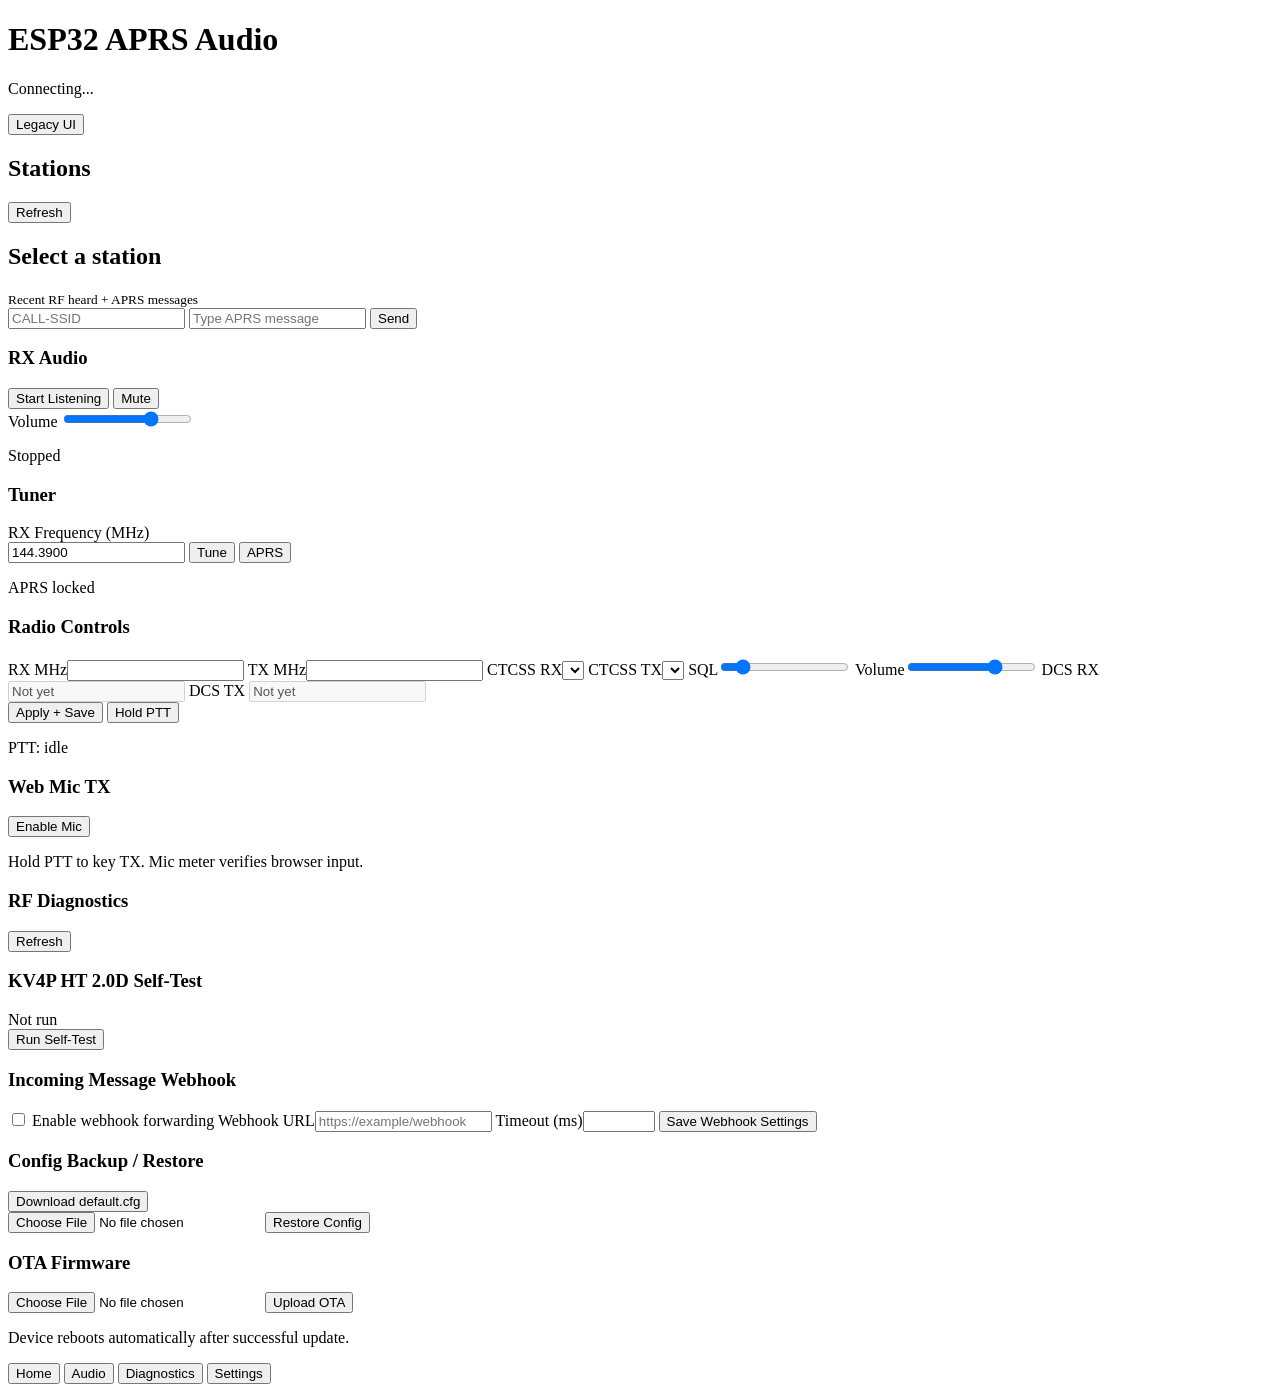
==== data/app/index.html @ 10dfa0b8 "Add modern web UI, APIs, and config migrations for KV4P" ====
<!doctype html>
<html lang="en">
<head>
  <meta charset="utf-8">
  <meta name="viewport" content="width=device-width, initial-scale=1, viewport-fit=cover">
  <meta name="apple-mobile-web-app-capable" content="yes">
  <meta name="apple-mobile-web-app-status-bar-style" content="black-translucent">
  <title>ESP32 APRS Audio</title>
  <link rel="stylesheet" href="/app/app.css">
</head>
<body>
  <div class="app-shell">
    <header class="topbar">
      <div>
        <h1>ESP32 APRS Audio</h1>
        <p id="statusLine">Connecting...</p>
      </div>
      <button id="openLegacy" class="ghost-btn" type="button">Legacy UI</button>
    </header>

    <main class="main-tabs">
      <section id="tab-home" class="tab-pane active">
        <div class="chat-layout">
          <aside class="contacts">
            <div class="contacts-head">
              <h2>Stations</h2>
              <button id="refreshContacts" class="ghost-btn" type="button">Refresh</button>
            </div>
            <div id="contactsList" class="contacts-list"></div>
          </aside>

          <section class="chat-panel">
            <div class="chat-head">
              <h2 id="chatTitle">Select a station</h2>
              <small id="chatSub">Recent RF heard + APRS messages</small>
            </div>
            <div id="messagesList" class="messages-list"></div>
            <form id="sendForm" class="send-form">
              <input id="sendTo" type="text" placeholder="CALL-SSID" maxlength="10" required>
              <input id="sendText" type="text" placeholder="Type APRS message" maxlength="240" required>
              <button type="submit">Send</button>
            </form>
          </section>
        </div>
      </section>

      <section id="tab-audio" class="tab-pane">
        <div class="card-grid">
          <article class="card">
            <h3>RX Audio</h3>
            <div class="row">
              <button id="audioToggle" type="button">Start Listening</button>
              <button id="audioMute" type="button">Mute</button>
            </div>
            <label>Volume <input id="audioVolume" type="range" min="0" max="100" value="70"></label>
            <div class="meter"><span id="audioLevel"></span></div>
            <p class="muted" id="audioState">Stopped</p>
          </article>

          <article class="card">
            <h3>Tuner</h3>
            <label>RX Frequency (MHz)</label>
            <div class="row">
              <input id="tuneFreq" type="number" step="0.0001" value="144.3900">
              <button id="tuneSet" type="button">Tune</button>
              <button id="tuneReset" type="button">APRS</button>
            </div>
            <p class="muted" id="tuneStatus">APRS locked</p>
          </article>

          <article class="card">
            <h3>Radio Controls</h3>
            <div class="grid2">
              <label>RX MHz<input id="radioRx" type="number" step="0.0001"></label>
              <label>TX MHz<input id="radioTx" type="number" step="0.0001"></label>
              <label>CTCSS RX<select id="toneRx"></select></label>
              <label>CTCSS TX<select id="toneTx"></select></label>
              <label>SQL<input id="sqlLevel" type="range" min="0" max="8" value="1"></label>
              <label>Volume<input id="rfVolume" type="range" min="1" max="8" value="6"></label>
              <label>DCS RX
                <input type="text" value="Not yet" disabled>
              </label>
              <label>DCS TX
                <input type="text" value="Not yet" disabled>
              </label>
            </div>
            <div class="row">
              <button id="saveRadio" type="button">Apply + Save</button>
              <button id="pttBtn" type="button" class="warn">Hold PTT</button>
            </div>
            <p class="muted" id="pttState">PTT: idle</p>
          </article>

          <article class="card">
            <h3>Web Mic TX</h3>
            <div class="row">
              <button id="micEnable" type="button">Enable Mic</button>
            </div>
            <div class="meter"><span id="micLevel"></span></div>
            <p class="muted">Hold PTT to key TX. Mic meter verifies browser input.</p>
          </article>
        </div>
      </section>

      <section id="tab-diag" class="tab-pane">
        <div class="card-grid">
          <article class="card">
            <h3>RF Diagnostics</h3>
            <dl id="diagList" class="diag-list"></dl>
            <button id="refreshDiag" type="button">Refresh</button>
          </article>

          <article class="card">
            <h3>KV4P HT 2.0D Self-Test</h3>
            <div id="selftestSummary" class="muted">Not run</div>
            <div id="selftestList" class="selftest-list"></div>
            <button id="runSelftest" type="button">Run Self-Test</button>
          </article>
        </div>
      </section>

      <section id="tab-settings" class="tab-pane">
        <div class="card-grid">
          <article class="card">
            <h3>Incoming Message Webhook</h3>
            <label><input id="hookEnable" type="checkbox"> Enable webhook forwarding</label>
            <label>Webhook URL<input id="hookUrl" type="url" placeholder="https://example/webhook"></label>
            <label>Timeout (ms)<input id="hookTimeout" type="number" min="200" max="10000" step="100"></label>
            <button id="saveWebhook" type="button">Save Webhook Settings</button>
          </article>

          <article class="card">
            <h3>Config Backup / Restore</h3>
            <div class="row">
              <button id="backupCfg" type="button">Download default.cfg</button>
            </div>
            <div class="row">
              <input id="restoreCfgFile" type="file" accept=".cfg,application/json,text/plain">
              <button id="restoreCfg" type="button">Restore Config</button>
            </div>
          </article>

          <article class="card">
            <h3>OTA Firmware</h3>
            <div class="row">
              <input id="otaFile" type="file" accept=".bin,application/octet-stream">
              <button id="otaUpload" type="button">Upload OTA</button>
            </div>
            <p class="muted">Device reboots automatically after successful update.</p>
          </article>
        </div>
      </section>
    </main>

    <nav class="tabbar">
      <button data-tab="home" class="active">Home</button>
      <button data-tab="audio">Audio</button>
      <button data-tab="diag">Diagnostics</button>
      <button data-tab="settings">Settings</button>
    </nav>
  </div>

  <script src="/app/app.js"></script>
</body>
</html>
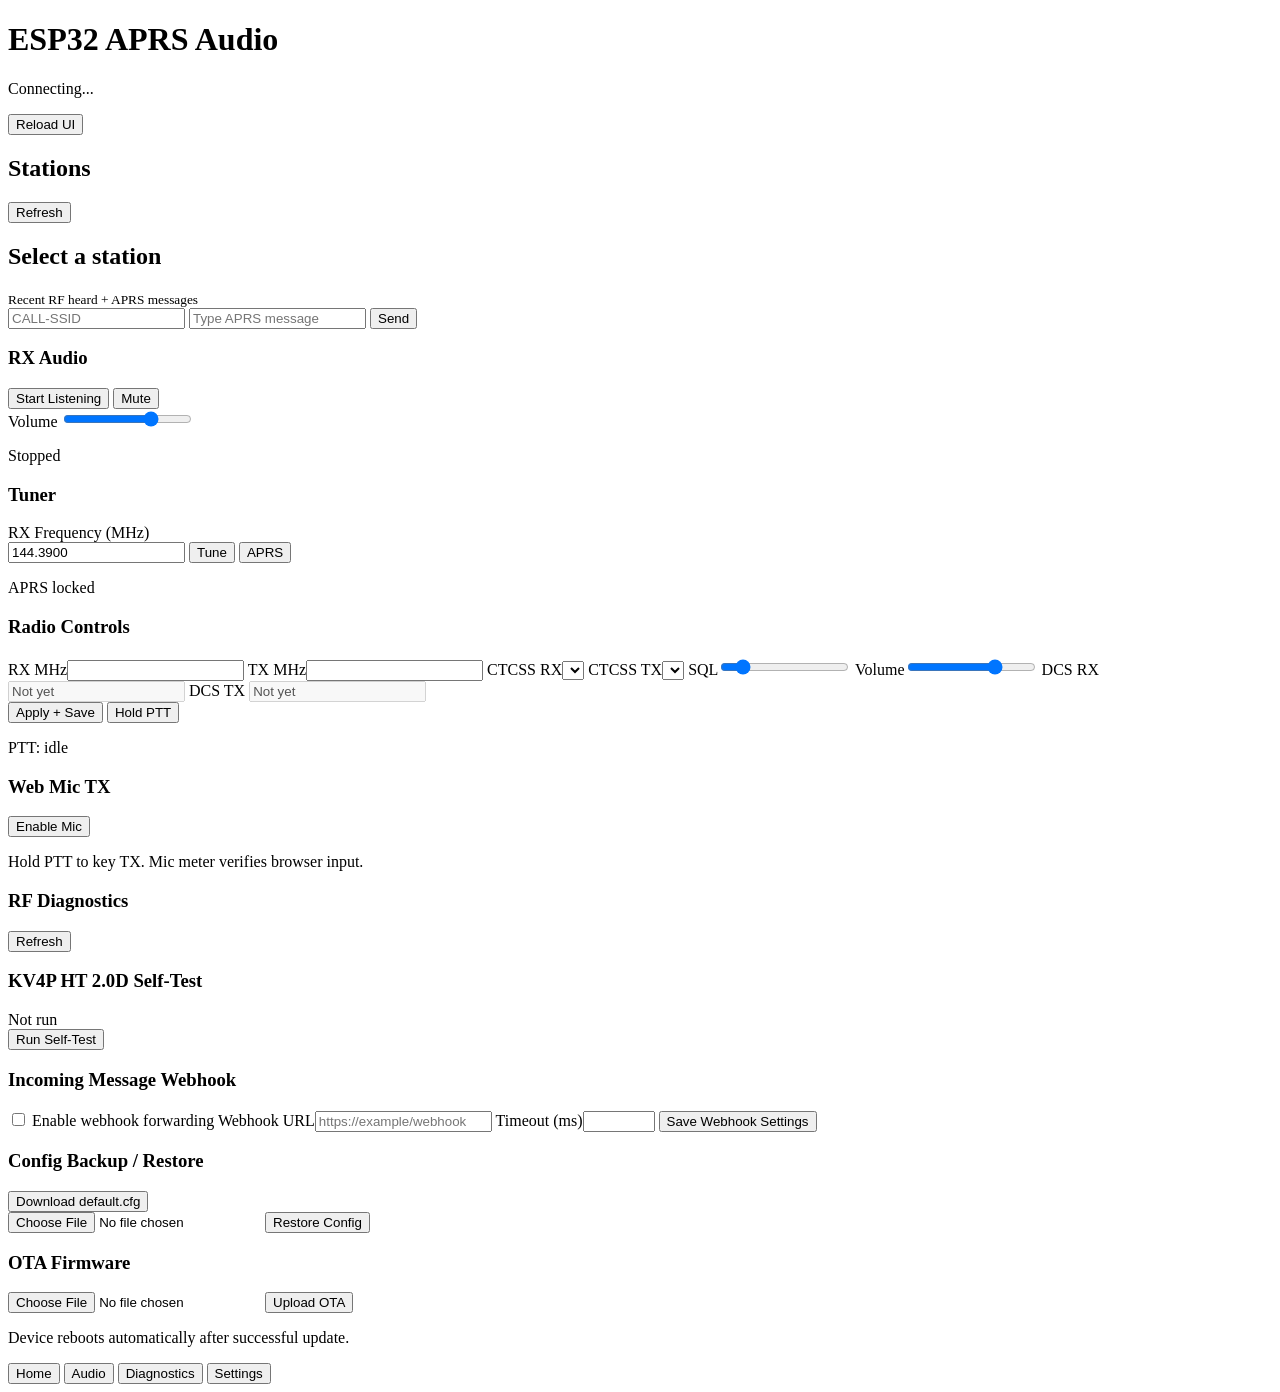
==== commit 1184705b: "Redirect legacy route to app and prevent legacy UI crashes" ====
--- a/data/app/index.html
+++ b/data/app/index.html
@@ -15,7 +15,7 @@
         <h1>ESP32 APRS Audio</h1>
         <p id="statusLine">Connecting...</p>
       </div>
-      <button id="openLegacy" class="ghost-btn" type="button">Legacy UI</button>
+      <button id="openLegacy" class="ghost-btn" type="button">Reload UI</button>
     </header>
 
     <main class="main-tabs">
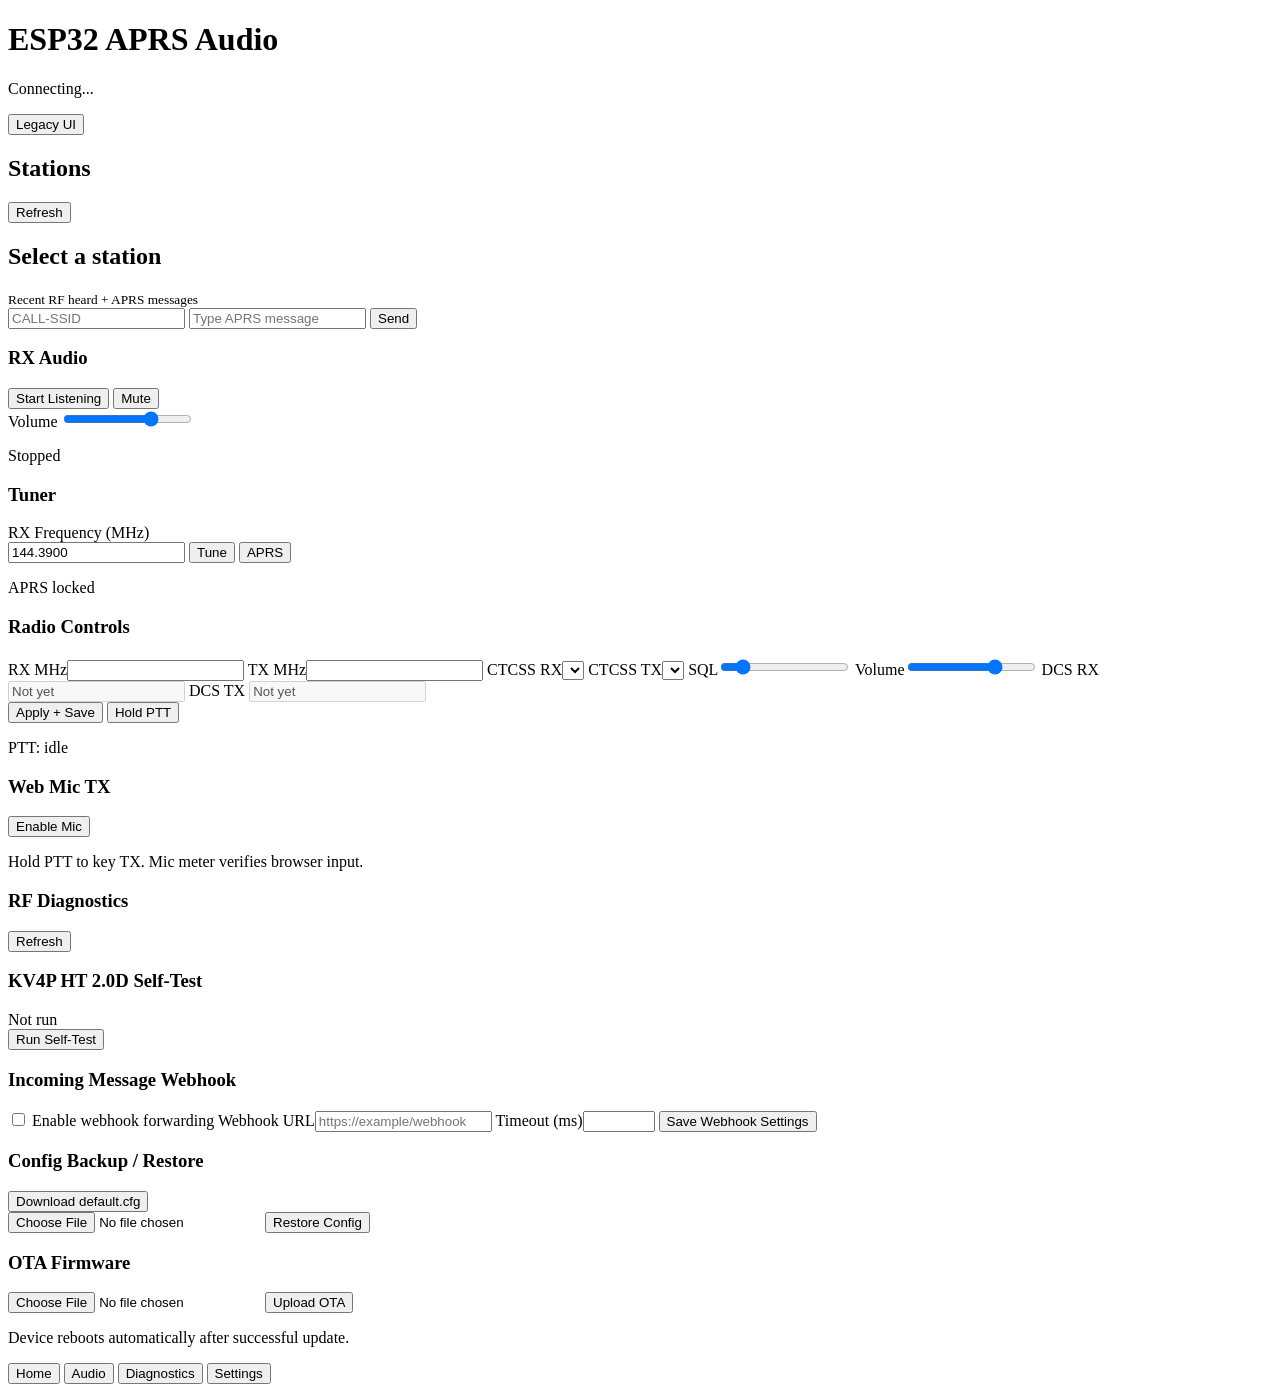
==== commit 11d737c8: "Serve legacy UI from static files and add legacy asset syncing" ====
--- a/data/app/index.html
+++ b/data/app/index.html
@@ -15,7 +15,7 @@
         <h1>ESP32 APRS Audio</h1>
         <p id="statusLine">Connecting...</p>
       </div>
-      <button id="openLegacy" class="ghost-btn" type="button">Reload UI</button>
+      <button id="openLegacy" class="ghost-btn" type="button">Legacy UI</button>
     </header>
 
     <main class="main-tabs">
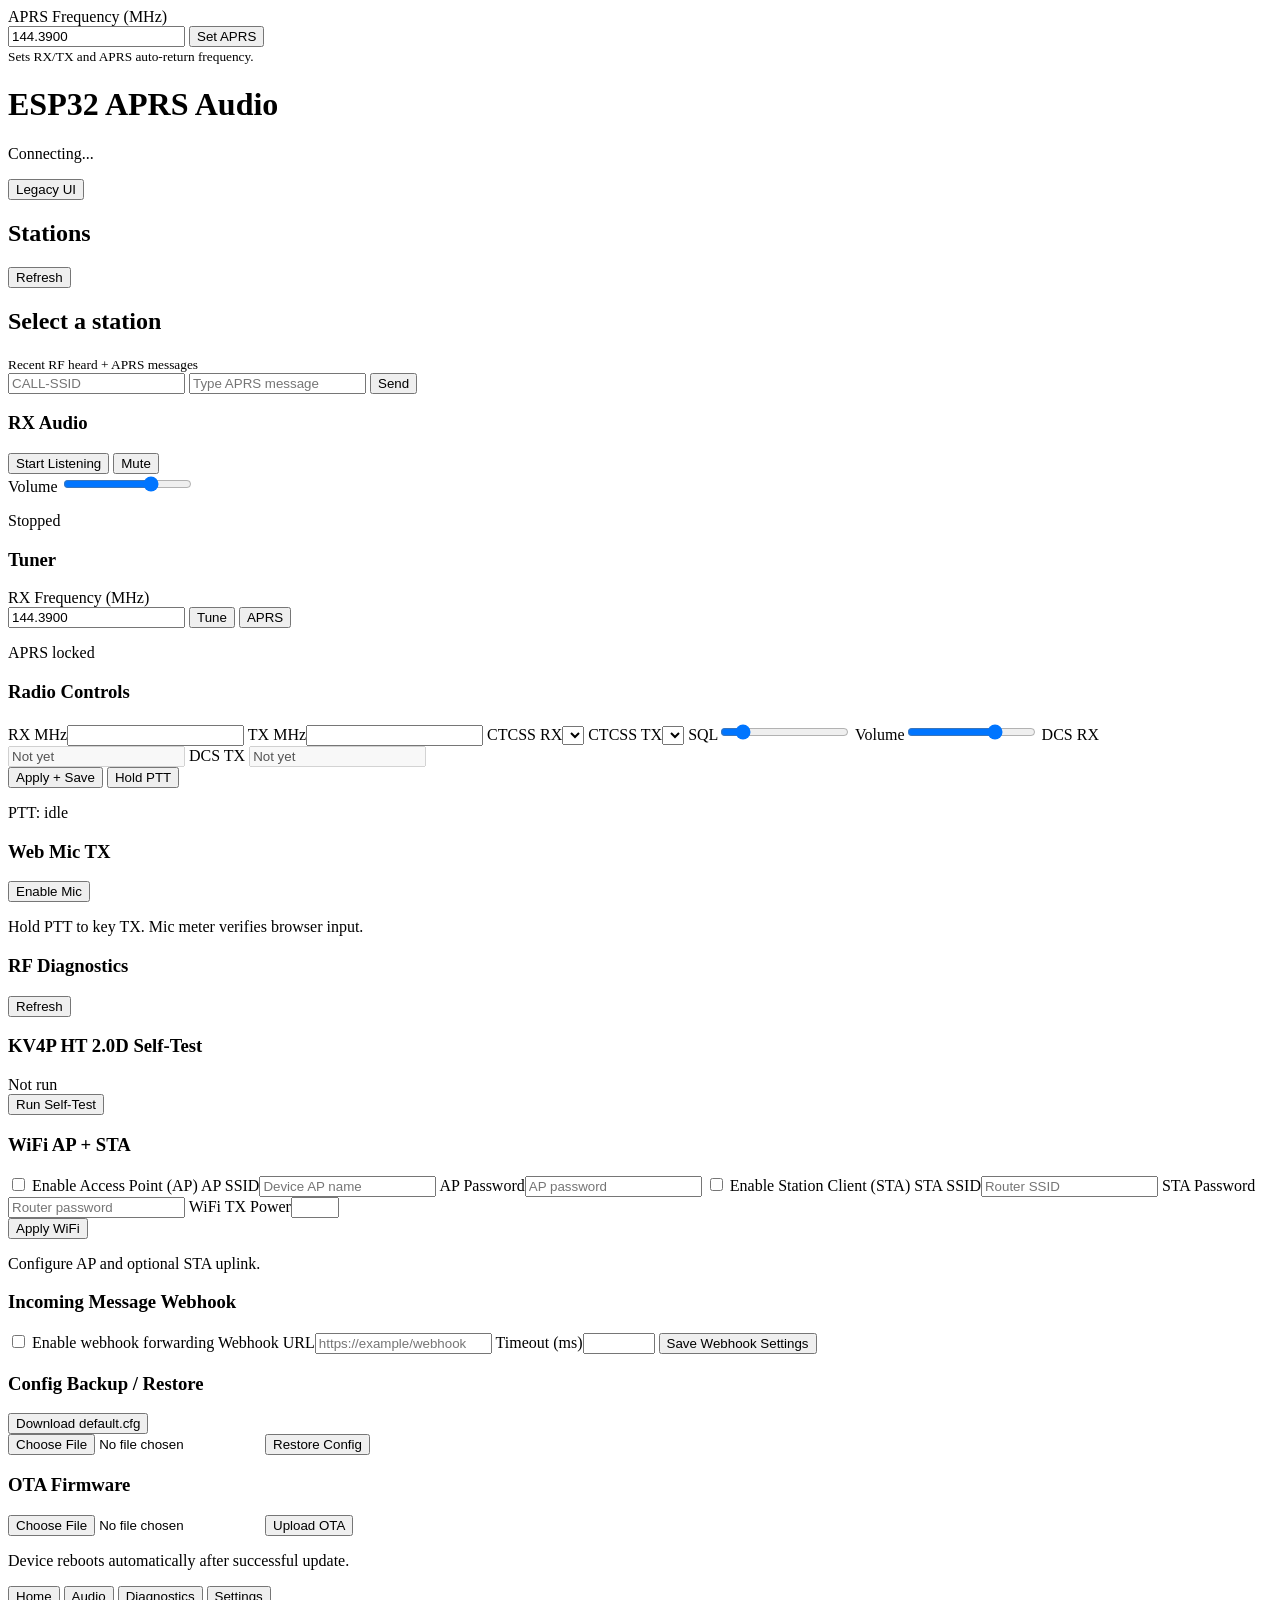
==== commit 7918e377: "still not working" ====
--- a/data/app/index.html
+++ b/data/app/index.html
@@ -11,7 +11,15 @@
 <body>
   <div class="app-shell">
     <header class="topbar">
-      <div>
+      <div class="top-priority">
+        <label for="topAprsFreq">APRS Frequency (MHz)</label>
+        <div class="row">
+          <input id="topAprsFreq" type="number" step="0.0001" value="144.3900">
+          <button id="topAprsApply" type="button">Set APRS</button>
+        </div>
+        <small id="topAprsHint" class="muted">Sets RX/TX and APRS auto-return frequency.</small>
+      </div>
+      <div class="top-title">
         <h1>ESP32 APRS Audio</h1>
         <p id="statusLine">Connecting...</p>
       </div>
@@ -122,6 +130,21 @@
       <section id="tab-settings" class="tab-pane">
         <div class="card-grid">
           <article class="card">
+            <h3>WiFi AP + STA</h3>
+            <label><input id="wifiApEnable" type="checkbox"> Enable Access Point (AP)</label>
+            <label>AP SSID<input id="wifiApSsid" type="text" maxlength="31" placeholder="Device AP name"></label>
+            <label>AP Password<input id="wifiApPass" type="password" maxlength="63" placeholder="AP password"></label>
+            <label><input id="wifiStaEnable" type="checkbox"> Enable Station Client (STA)</label>
+            <label>STA SSID<input id="wifiStaSsid" type="text" maxlength="31" placeholder="Router SSID"></label>
+            <label>STA Password<input id="wifiStaPass" type="password" maxlength="63" placeholder="Router password"></label>
+            <label>WiFi TX Power<input id="wifiPower" type="number" min="-4" max="84" step="1"></label>
+            <div class="row">
+              <button id="saveWifi" type="button">Apply WiFi</button>
+            </div>
+            <p id="wifiCfgState" class="muted">Configure AP and optional STA uplink.</p>
+          </article>
+
+          <article class="card">
             <h3>Incoming Message Webhook</h3>
             <label><input id="hookEnable" type="checkbox"> Enable webhook forwarding</label>
             <label>Webhook URL<input id="hookUrl" type="url" placeholder="https://example/webhook"></label>
